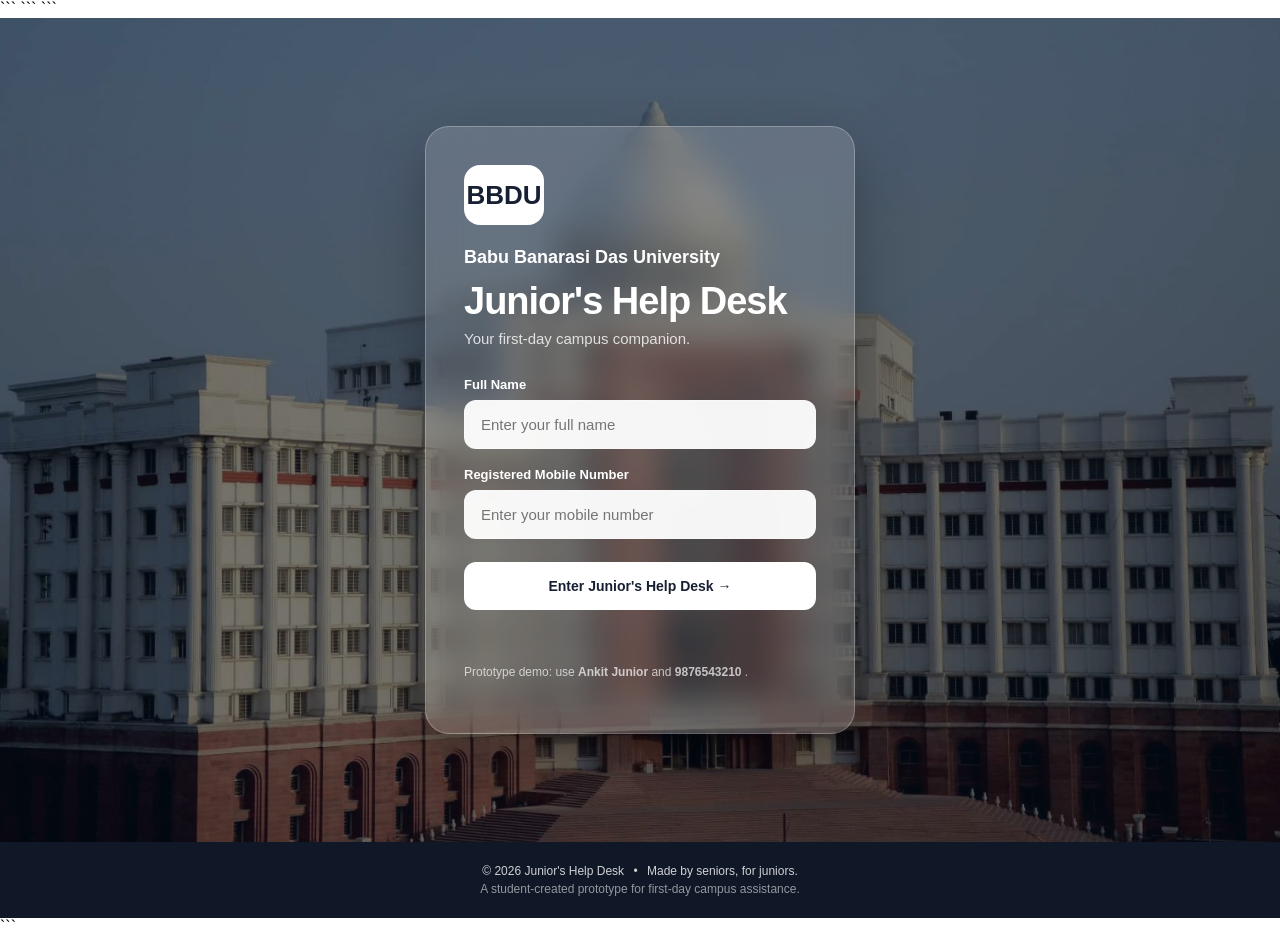
==== index.html @ 45a82b96 "Add files via upload" ====
<!DOCTYPE html>

<html lang="en">

<head>

```
<meta charset="UTF-8">

<meta
    name="viewport"
    content="width=device-width, initial-scale=1.0"
>

<title>
    Junior's Help Desk | Login
</title>

<link
    rel="stylesheet"
    href="login.css"
>
```

</head>

<body>

```
<!-- =================================
     LOGIN PAGE
================================== -->

<main class="login-page">


    <!-- Background Dark Overlay -->

    <div class="overlay"></div>


    <!-- =================================
         LOGIN CARD
    ================================== -->

    <section class="login-card">


        <!-- University Logo -->

        <div class="logo">

            BBDU

        </div>


        <!-- University Name -->

        <p class="university-name">

            Babu Banarasi Das University

        </p>


        <!-- Project Name -->

        <h1>

            Junior's Help Desk

        </h1>


        <!-- Tagline -->

        <p class="tagline">

            Your first-day campus companion.

        </p>


        <!-- =================================
             LOGIN FORM
        ================================== -->

        <form id="loginForm">


            <!-- Student Name -->

            <label for="name">

                Full Name

                <input
                    id="name"
                    type="text"
                    placeholder="Enter your full name"
                    autocomplete="name"
                >

            </label>


            <!-- Mobile Number -->

            <label for="mobile">

                Registered Mobile Number

                <input
                    id="mobile"
                    type="tel"
                    inputmode="numeric"
                    maxlength="10"
                    placeholder="Enter your mobile number"
                >

            </label>


            <!-- Login Button -->

            <button
                id="loginBtn"
                type="submit"
            >

                Enter Junior's Help Desk →

            </button>


            <!-- Error Message -->

            <p
                id="error"
                class="error"
                aria-live="polite"
            ></p>


        </form>


        <!-- =================================
             PROTOTYPE LOGIN INFORMATION
        ================================== -->

        <p class="hint">

            Prototype demo: use

            <b>
                Ankit Junior
            </b>

            and

            <b>
                9876543210
            </b>.

        </p>


    </section>


</main>


<!-- =================================
     FOOTER
     
     IMPORTANT:
     Footer is outside .login-page
================================== -->

<footer class="login-footer">


    <p>

        © 2026 Junior's Help Desk

        <span>•</span>

        Made by seniors, for juniors.

    </p>


    <p class="footer-note">

        A student-created prototype for first-day campus assistance.

    </p>


</footer>


<!-- =================================
     JAVASCRIPT
================================== -->

<script src="data.js"></script>

<script src="login.js"></script>
```

</body>

</html>
---- login.css ----
* {
    box-sizing: border-box;
}


body {
    margin: 0;
    min-height: 100vh;
    font-family: Arial, Helvetica, sans-serif;
}


/* ================================
   LOGIN PAGE
================================ */

.login-page {

    position: relative;

    min-height: calc(100vh - 76px);

    display: flex;

    justify-content: center;

    align-items: center;

    padding: 24px;


    /* UNIVERSITY BUILDING PHOTO */

    background-image:
        url("university-building.jpg");

    background-size: cover;

    background-position: center;

    background-repeat: no-repeat;

    background-attachment: fixed;

}


/* ================================
   DARK BACKGROUND OVERLAY
================================ */

.overlay {

    position: absolute;

    top: 0;

    left: 0;

    width: 100%;

    height: 100%;


    background:
        rgba(5, 15, 30, 0.55);

}


/* ================================
   LOGIN CARD
================================ */

.login-card {

    position: relative;

    z-index: 2;

    width: 100%;

    max-width: 430px;

    padding: 38px;


    background:
        rgba(255, 255, 255, 0.15);


    backdrop-filter:
        blur(16px);

    -webkit-backdrop-filter:
        blur(16px);


    border:
        1px solid
        rgba(255, 255, 255, 0.25);


    border-radius: 24px;


    box-shadow:
        0 25px 60px
        rgba(0, 0, 0, 0.30);


    color: white;

}


/* ================================
   LOGO
================================ */

.logo {

    width: 80px;

    height: 60px;

    display: flex;

    align-items: center;

    justify-content: center;


    margin-bottom: 20px;


    background: white;

    color: #172033;


    border-radius: 16px;


    font-size: 26px;

    font-weight: 900;

}


/* ================================
   UNIVERSITY NAME
================================ */

.university-name {

    margin: 0 0 10px;


    font-size: 18px;


    font-weight: 900;


    line-height: 1.4;


    color: white;

}


/* ================================
   PROJECT HEADING
================================ */

.login-card h1 {

    margin:

        5px
        0
        8px;


    font-size: 38px;


    line-height: 1.1;


    letter-spacing: -1px;

}


/* ================================
   TAGLINE
================================ */

.tagline {

    margin:

        0
        0
        30px;


    color:

        rgba(
            255,
            255,
            255,
            0.80
        );


    font-size: 15px;

}


/* ================================
   FORM LABELS
================================ */

label {

    display: block;


    margin:

        18px
        0;


    font-size: 13px;


    font-weight: 700;

}


/* ================================
   INPUT FIELDS
================================ */

input {

    display: block;


    width: 100%;


    margin-top: 8px;


    padding:

        15px
        16px;


    border:

        1px solid
        rgba(
            255,
            255,
            255,
            0.30
        );


    border-radius: 12px;


    outline: none;


    background:

        rgba(
            255,
            255,
            255,
            0.95
        );


    color: #172033;


    font-size: 15px;


    transition:

        0.25s ease;

}


input:focus {

    border-color: white;


    box-shadow:

        0 0 0 4px
        rgba(
            255,
            255,
            255,
            0.15
        );

}


/* ================================
   LOGIN BUTTON
================================ */

button {

    width: 100%;


    margin-top: 5px;


    padding:

        16px;


    border: none;


    border-radius: 12px;


    background: white;


    color: #172033;


    font-size: 14px;


    font-weight: 800;


    cursor: pointer;


    transition:

        transform
        0.2s ease,

        box-shadow
        0.2s ease;

}


button:hover {

    transform:

        translateY(-2px);


    box-shadow:

        0 10px 25px
        rgba(
            0,
            0,
            0,
            0.20
        );

}


button:disabled {

    cursor: not-allowed;

    opacity: 0.7;

}


/* ================================
   ERROR MESSAGE
================================ */

.error {

    min-height: 20px;


    color: #ffd4d4;


    font-size: 13px;

}


/* ================================
   DEMO INFORMATION
================================ */

.hint {

    margin-top: 20px;


    font-size: 12px;


    line-height: 1.6;


    color:

        rgba(
            255,
            255,
            255,
            0.70
        );

}


/* ================================
   MOBILE RESPONSIVE
================================ */

@media (max-width: 500px) {

    .login-page {

        padding: 18px;


        background-attachment:
            scroll;

    }


    .login-card {

        padding:

            30px
            22px;

    }


    .university-name {

        font-size: 16px;

    }


    .login-card h1 {

        font-size: 32px;

    }

}
/* ================================
   LOGIN FOOTER
================================ */

.login-footer {
    position: relative;
    z-index: 5;

    width: 100%;
    padding: 18px 20px;

    text-align: center;

    background: #101827;
    color: rgba(255, 255, 255, 0.8);
}

.login-footer p {
    margin: 4px 0;
    font-size: 12px;
}

.login-footer span {
    margin: 0 6px;
}

.footer-note {
    color: rgba(255, 255, 255, 0.55);
}
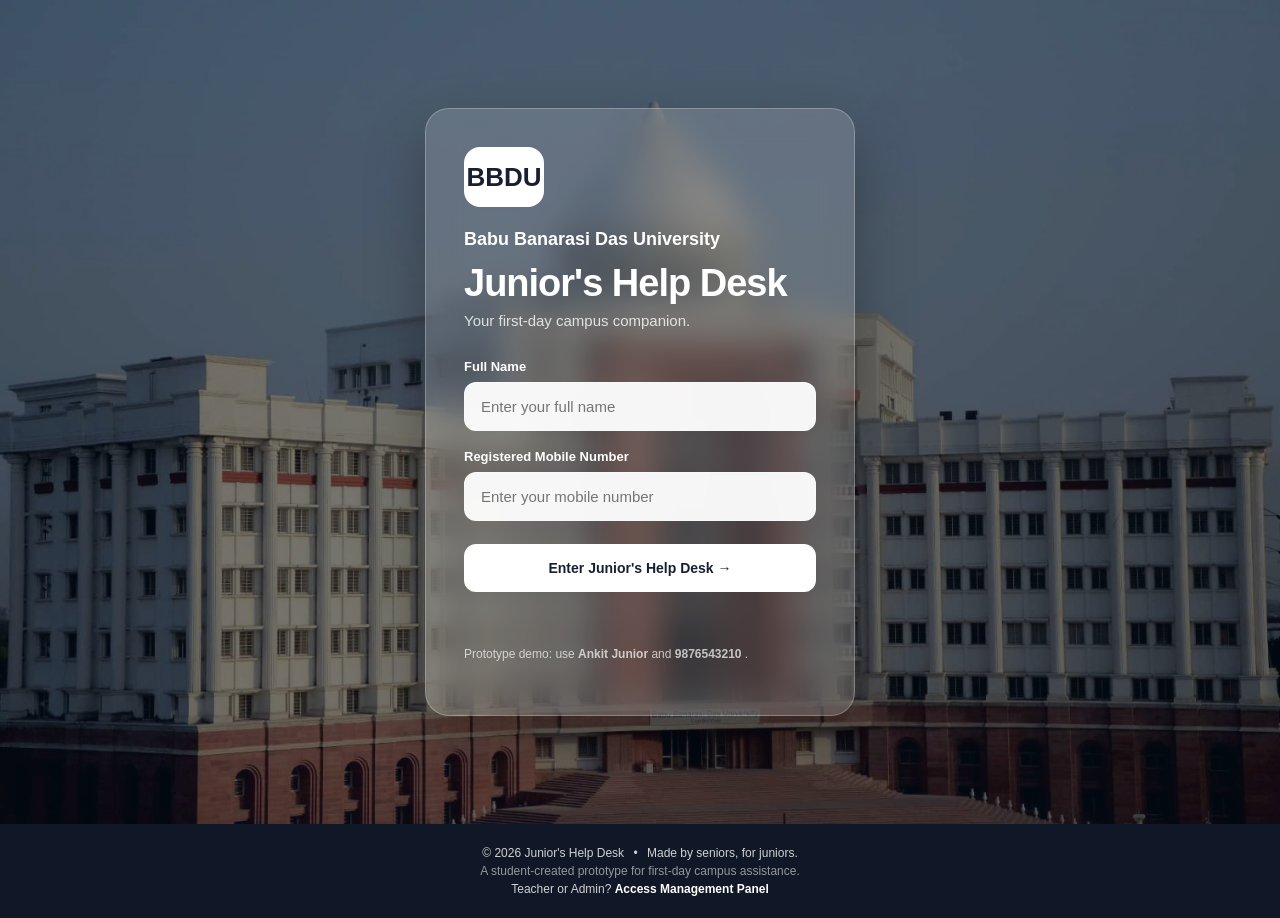
==== commit 17c019ac: "Add files via upload" ====
--- a/index.html
+++ b/index.html
@@ -4,7 +4,6 @@
 
 <head>
 
-```
 <meta charset="UTF-8">
 
 <meta
@@ -20,13 +19,11 @@
     rel="stylesheet"
     href="login.css"
 >
-```
 
 </head>
 
 <body>
 
-```
 <!-- =================================
      LOGIN PAGE
 ================================== -->
@@ -199,6 +196,17 @@
         A student-created prototype for first-day campus assistance.
 
     </p>
+    <p class="teacher-access">
+
+    Teacher or Admin?
+
+        <a href="teacher-login.html">
+
+        Access Management Panel
+
+        </a>
+
+    </p>
 
 
 </footer>
@@ -211,7 +219,6 @@
 <script src="data.js"></script>
 
 <script src="login.js"></script>
-```
 
 </body>
 
--- a/login.css
+++ b/login.css
@@ -517,4 +517,17 @@
 
 .footer-note {
     color: rgba(255, 255, 255, 0.55);
+}
+.teacher-access {
+    margin-top: 8px;
+}
+
+.teacher-access a {
+    color: white;
+    font-weight: 700;
+    text-decoration: none;
+}
+
+.teacher-access a:hover {
+    text-decoration: underline;
 }
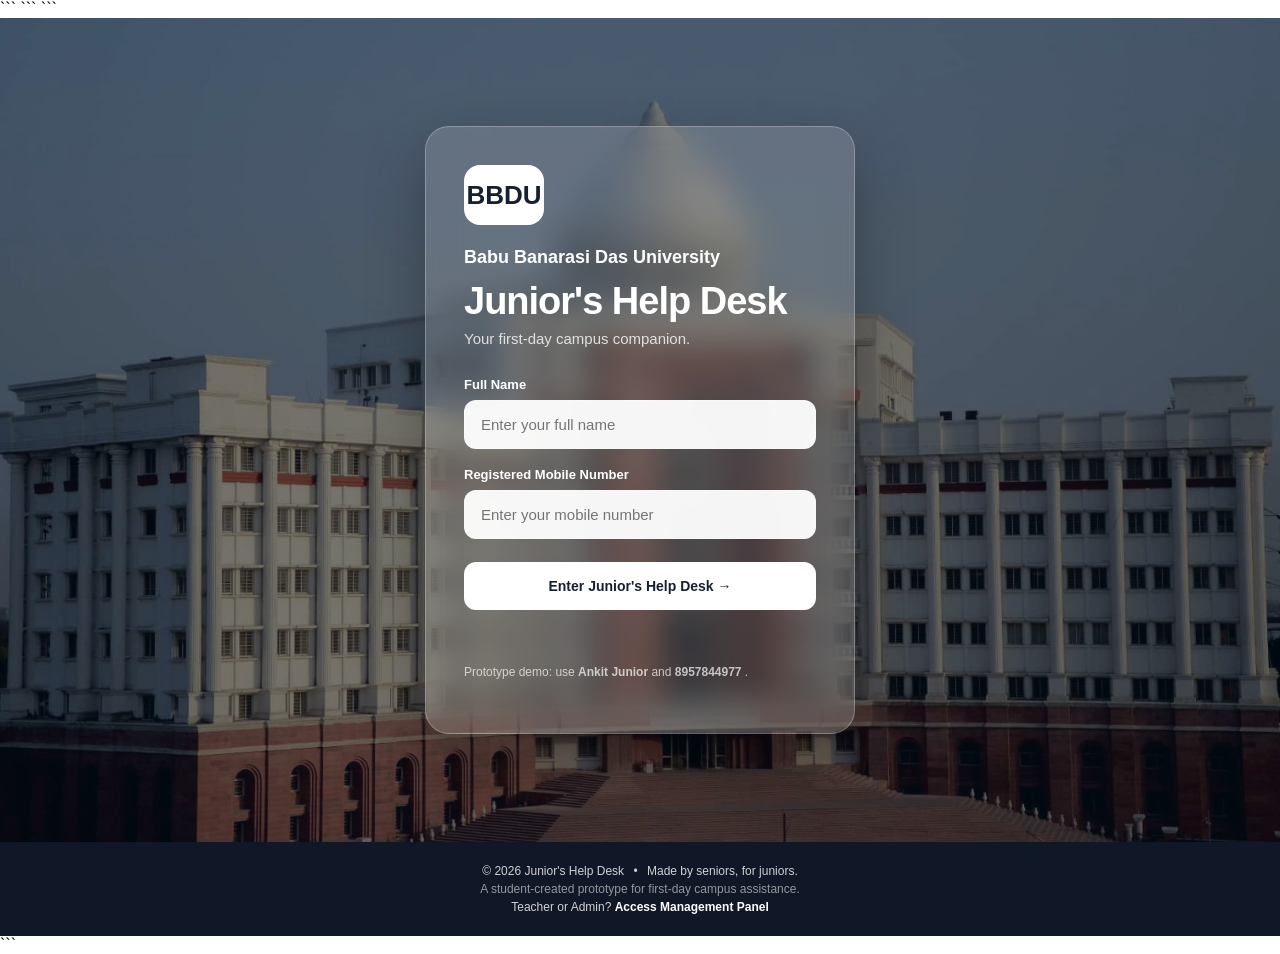
==== commit 3c67c564: "Add files via upload" ====
--- a/index.html
+++ b/index.html
@@ -3,9 +3,9 @@
 <html lang="en">
 
 <head>
-
-<meta charset="UTF-8">
-
+    <meta charset="UTF-8">
+
+```
 <meta
     name="viewport"
     content="width=device-width, initial-scale=1.0"
@@ -19,26 +19,24 @@
     rel="stylesheet"
     href="login.css"
 >
+```
 
 </head>
 
 <body>
 
-<!-- =================================
+```
+<!-- ================================
      LOGIN PAGE
-================================== -->
+================================= -->
 
 <main class="login-page">
 
-
-    <!-- Background Dark Overlay -->
-
+    <!-- Background Overlay -->
     <div class="overlay"></div>
 
 
-    <!-- =================================
-         LOGIN CARD
-    ================================== -->
+    <!-- Login Card -->
 
     <section class="login-card">
 
@@ -46,42 +44,34 @@
         <!-- University Logo -->
 
         <div class="logo">
-
             BBDU
-
         </div>
 
 
         <!-- University Name -->
 
         <p class="university-name">
-
             Babu Banarasi Das University
-
         </p>
 
 
         <!-- Project Name -->
 
         <h1>
-
             Junior's Help Desk
-
         </h1>
 
 
         <!-- Tagline -->
 
         <p class="tagline">
-
             Your first-day campus companion.
-
         </p>
 
 
-        <!-- =================================
-             LOGIN FORM
-        ================================== -->
+        <!-- ================================
+             STUDENT LOGIN FORM
+        ================================= -->
 
         <form id="loginForm">
 
@@ -97,6 +87,7 @@
                     type="text"
                     placeholder="Enter your full name"
                     autocomplete="name"
+                    required
                 >
 
             </label>
@@ -114,6 +105,8 @@
                     inputmode="numeric"
                     maxlength="10"
                     placeholder="Enter your mobile number"
+                    autocomplete="tel"
+                    required
                 >
 
             </label>
@@ -125,9 +118,7 @@
                 id="loginBtn"
                 type="submit"
             >
-
                 Enter Junior's Help Desk →
-
             </button>
 
 
@@ -139,13 +130,12 @@
                 aria-live="polite"
             ></p>
 
-
         </form>
 
 
-        <!-- =================================
-             PROTOTYPE LOGIN INFORMATION
-        ================================== -->
+        <!-- ================================
+             PROTOTYPE LOGIN DETAILS
+        ================================= -->
 
         <p class="hint">
 
@@ -158,7 +148,7 @@
             and
 
             <b>
-                9876543210
+                8957844977
             </b>.
 
         </p>
@@ -166,59 +156,52 @@
 
     </section>
 
-
 </main>
 
 
-<!-- =================================
+<!-- ================================
      FOOTER
-     
-     IMPORTANT:
-     Footer is outside .login-page
-================================== -->
+================================= -->
 
 <footer class="login-footer">
 
-
     <p>
-
         © 2026 Junior's Help Desk
 
         <span>•</span>
 
         Made by seniors, for juniors.
-
     </p>
 
 
     <p class="footer-note">
-
         A student-created prototype for first-day campus assistance.
-
     </p>
+
+
+    <!-- Teacher Login Access -->
+
     <p class="teacher-access">
 
-    Teacher or Admin?
+        Teacher or Admin?
 
         <a href="teacher-login.html">
-
-        Access Management Panel
-
+            Access Management Panel
         </a>
 
     </p>
 
-
 </footer>
 
 
-<!-- =================================
+<!-- ================================
      JAVASCRIPT
-================================== -->
+================================= -->
 
 <script src="data.js"></script>
 
 <script src="login.js"></script>
+```
 
 </body>
 
--- a/login.css
+++ b/login.css
@@ -447,48 +447,6 @@
 
 }
 
-
-/* ================================
-   MOBILE RESPONSIVE
-================================ */
-
-@media (max-width: 500px) {
-
-    .login-page {
-
-        padding: 18px;
-
-
-        background-attachment:
-            scroll;
-
-    }
-
-
-    .login-card {
-
-        padding:
-
-            30px
-            22px;
-
-    }
-
-
-    .university-name {
-
-        font-size: 16px;
-
-    }
-
-
-    .login-card h1 {
-
-        font-size: 32px;
-
-    }
-
-}
 /* ================================
    LOGIN FOOTER
 ================================ */
@@ -530,4 +488,254 @@
 
 .teacher-access a:hover {
     text-decoration: underline;
+}
+
+/* =========================================
+   TABLET RESPONSIVE
+========================================= */
+
+@media (max-width: 768px) {
+
+    .login-page {
+        padding: 30px 20px;
+        background-attachment: scroll;
+    }
+
+    .login-card {
+        max-width: 420px;
+        padding: 34px 30px;
+    }
+
+    .login-card h1 {
+        font-size: 35px;
+    }
+
+    .university-name {
+        font-size: 17px;
+    }
+
+}
+
+
+/* =========================================
+   MOBILE RESPONSIVE
+========================================= */
+
+@media (max-width: 500px) {
+
+    .login-page {
+        min-height: calc(100vh - 100px);
+
+        padding: 30px 16px;
+
+        background-attachment: scroll;
+
+        background-position: center;
+    }
+
+
+    /* LOGIN CARD */
+
+    .login-card {
+        width: 100%;
+
+        max-width: 100%;
+
+        padding: 28px 20px;
+
+        border-radius: 18px;
+    }
+
+
+    /* LOGO */
+
+    .logo {
+        width: 70px;
+
+        height: 52px;
+
+        margin-bottom: 16px;
+
+        border-radius: 13px;
+
+        font-size: 20px;
+    }
+
+
+    /* UNIVERSITY */
+
+    .university-name {
+        font-size: 15px;
+
+        line-height: 1.4;
+    }
+
+
+    /* PROJECT TITLE */
+
+    .login-card h1 {
+        font-size: 30px;
+
+        line-height: 1.1;
+
+        letter-spacing: -0.5px;
+    }
+
+
+    /* TAGLINE */
+
+    .tagline {
+        margin-bottom: 24px;
+
+        font-size: 14px;
+    }
+
+
+    /* FORM */
+
+    label {
+        margin: 16px 0;
+
+        font-size: 12px;
+    }
+
+
+    /* INPUT */
+
+    input {
+        padding: 14px;
+
+        font-size: 14px;
+    }
+
+
+    /* LOGIN BUTTON */
+
+    button {
+        padding: 15px 12px;
+
+        font-size: 13px;
+    }
+
+
+    /* PROTOTYPE HINT */
+
+    .hint {
+        margin-top: 16px;
+
+        font-size: 11px;
+
+        line-height: 1.5;
+    }
+
+
+    /* FOOTER */
+
+    .login-footer {
+        min-height: 100px;
+
+        padding: 16px 15px;
+    }
+
+    .login-footer p {
+        font-size: 11px;
+
+        line-height: 1.5;
+    }
+
+
+    /* TEACHER ACCESS */
+
+    .teacher-access {
+        margin-top: 10px;
+    }
+
+    .teacher-access a {
+        display: inline-block;
+
+        margin-top: 3px;
+    }
+
+}
+
+
+/* =========================================
+   SMALL MOBILE RESPONSIVE
+========================================= */
+
+@media (max-width: 380px) {
+
+    .login-page {
+        padding: 20px 12px;
+    }
+
+    .login-card {
+        padding: 24px 17px;
+    }
+
+    .logo {
+        width: 65px;
+
+        height: 48px;
+
+        font-size: 18px;
+    }
+
+    .university-name {
+        font-size: 14px;
+    }
+
+    .login-card h1 {
+        font-size: 27px;
+    }
+
+    .tagline {
+        font-size: 13px;
+    }
+
+    input {
+        padding: 13px;
+    }
+
+    button {
+        padding: 14px 10px;
+    }
+
+}
+
+
+/* =========================================
+   SHORT HEIGHT DEVICES
+========================================= */
+
+@media (max-height: 700px) and (min-width: 501px) {
+
+    .login-page {
+        padding-top: 30px;
+
+        padding-bottom: 30px;
+    }
+
+    .login-card {
+        padding: 28px 32px;
+    }
+
+    .logo {
+        height: 50px;
+
+        margin-bottom: 12px;
+    }
+
+    .tagline {
+        margin-bottom: 18px;
+    }
+
+    label {
+        margin: 13px 0;
+    }
+
+    .hint {
+        margin-top: 12px;
+    }
+
 }
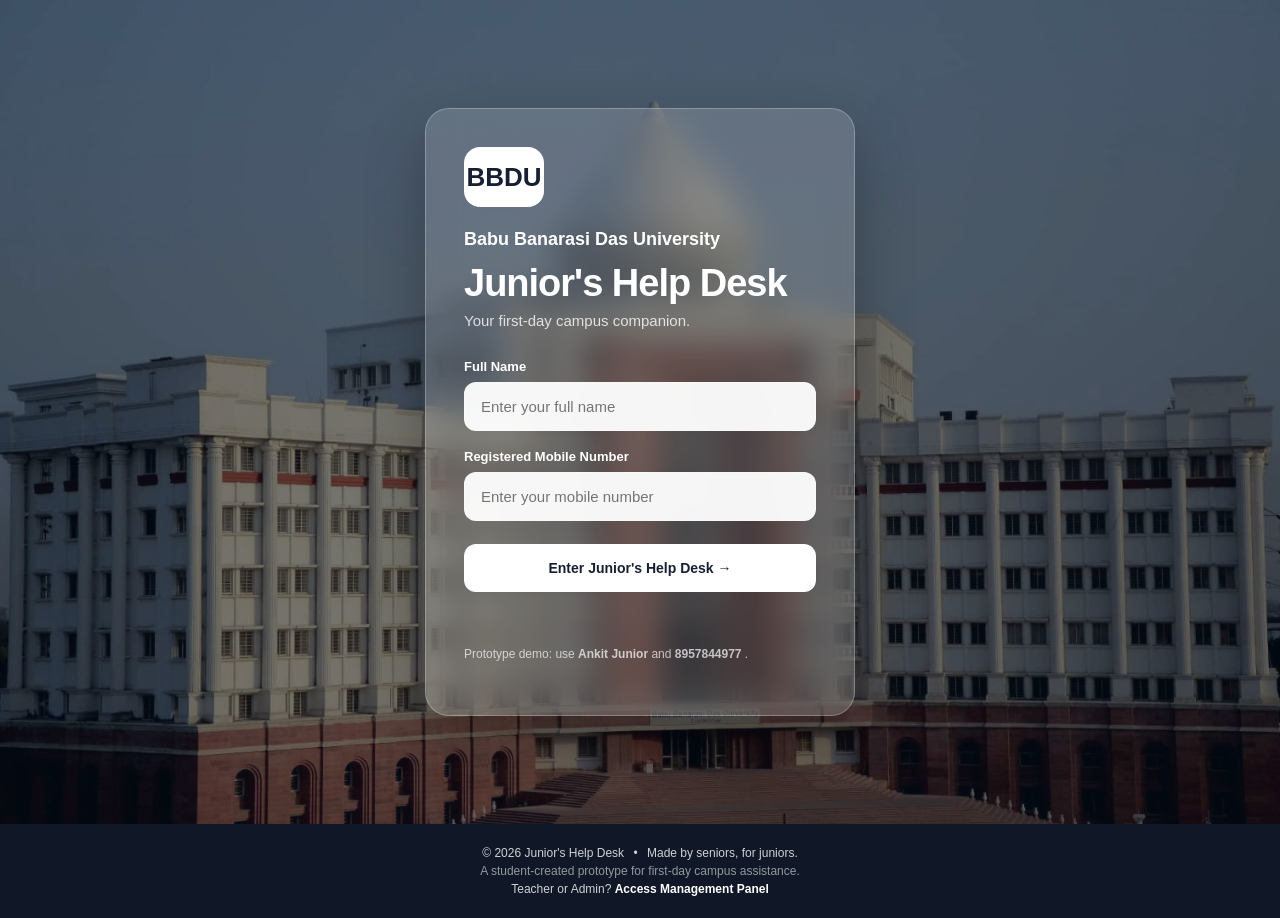
==== commit 21b4e1f7: "Add files via upload" ====
--- a/index.html
+++ b/index.html
@@ -5,7 +5,6 @@
 <head>
     <meta charset="UTF-8">
 
-```
 <meta
     name="viewport"
     content="width=device-width, initial-scale=1.0"
@@ -19,13 +18,11 @@
     rel="stylesheet"
     href="login.css"
 >
-```
 
 </head>
 
 <body>
 
-```
 <!-- ================================
      LOGIN PAGE
 ================================= -->
@@ -201,7 +198,6 @@
 <script src="data.js"></script>
 
 <script src="login.js"></script>
-```
 
 </body>
 
